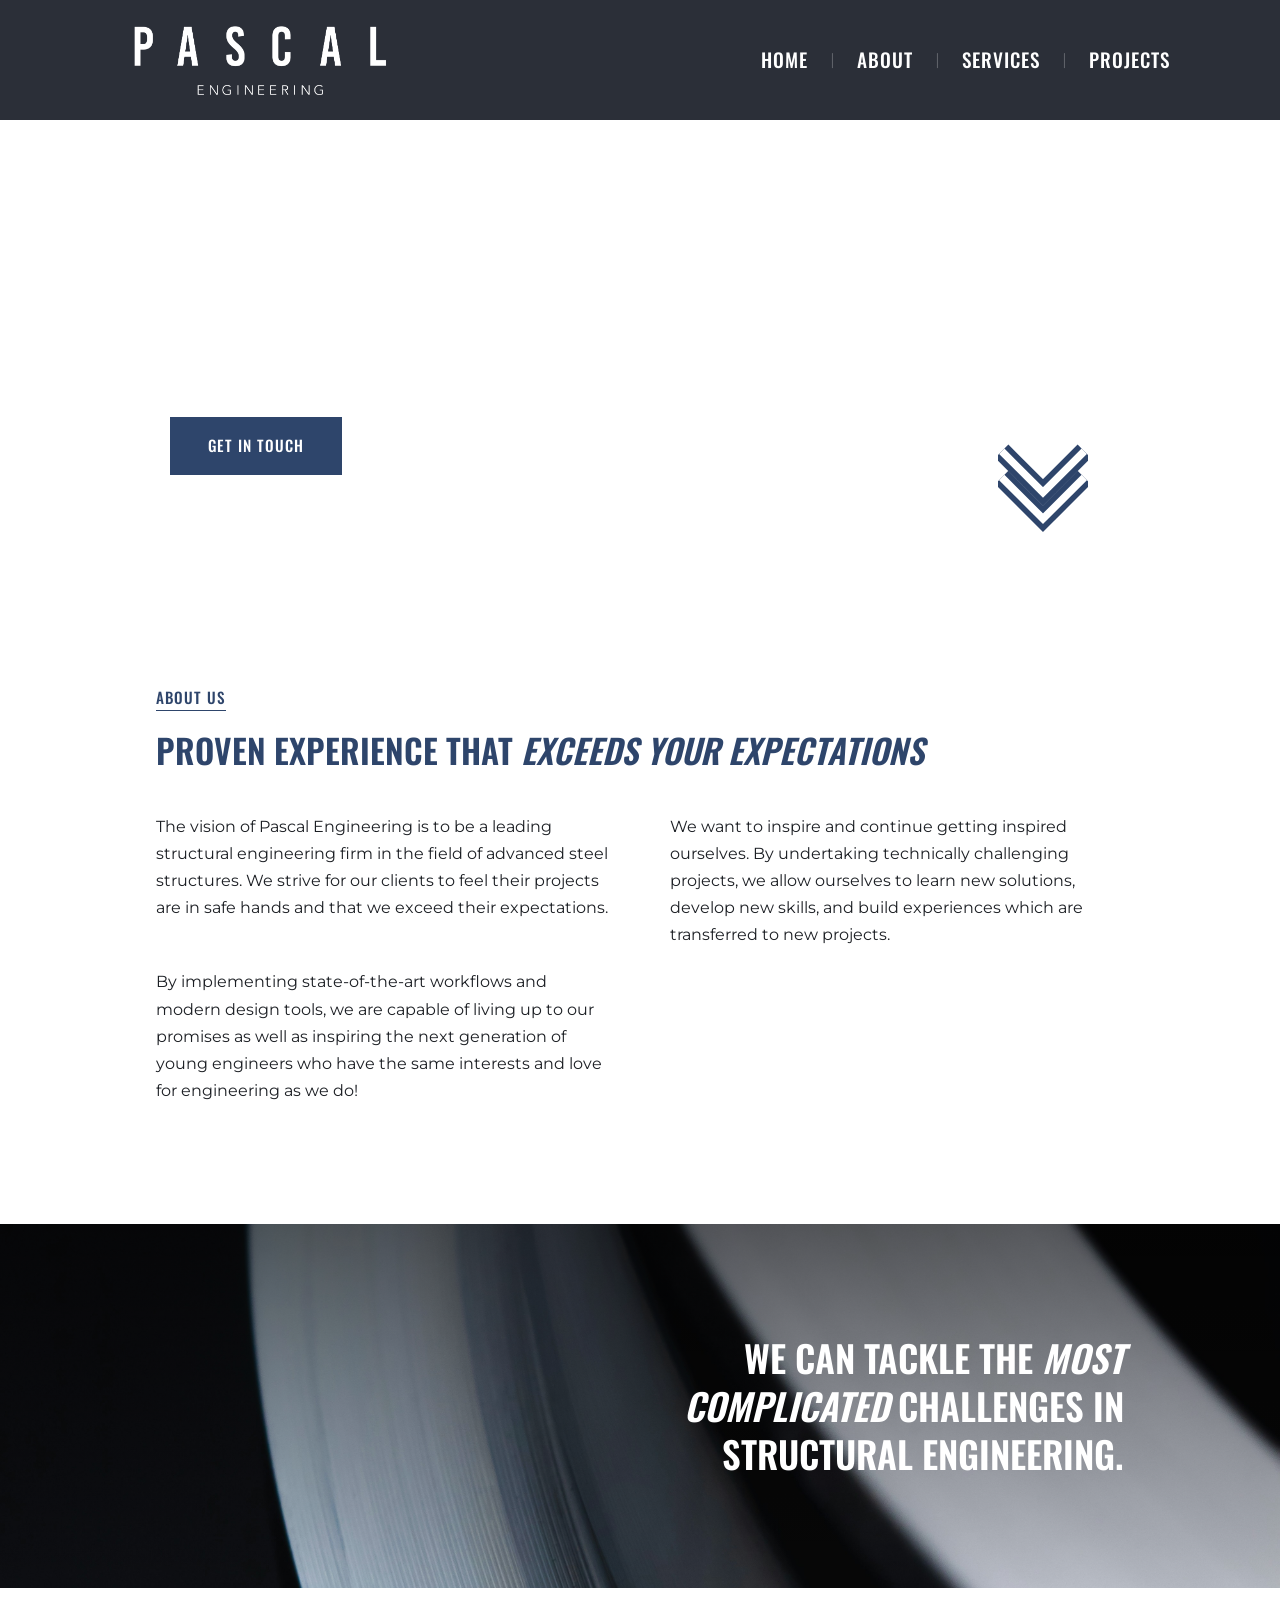
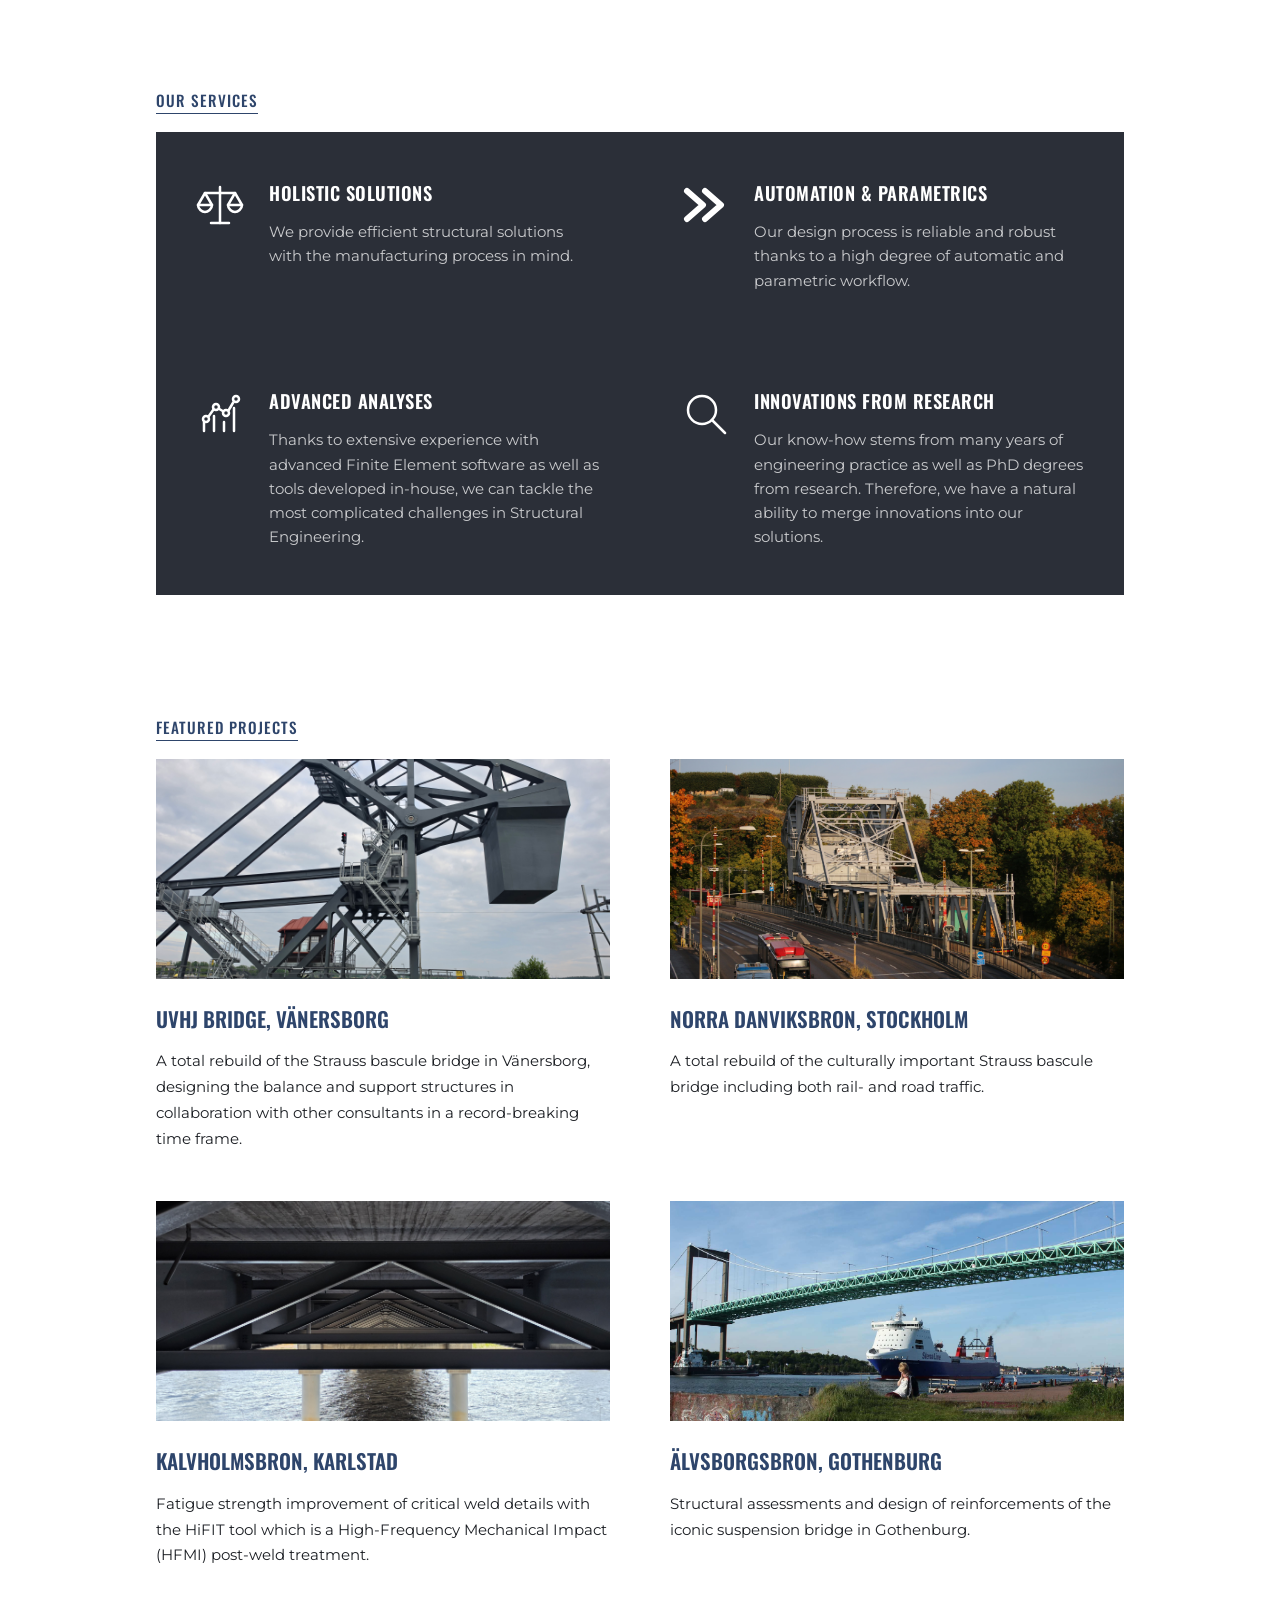
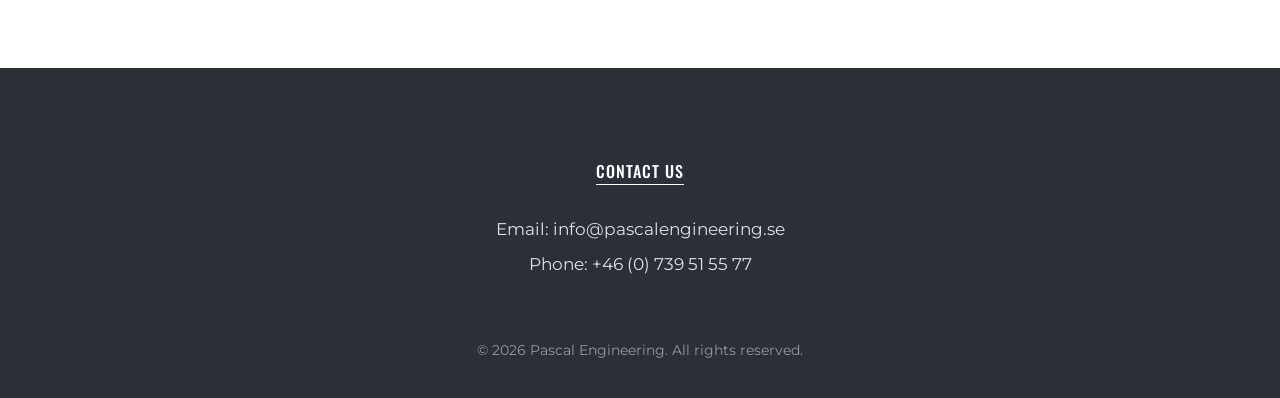
==== Lollos/index.html @ 4a27e99e "Lollos sida" ====
<!DOCTYPE html>
<html lang="en">
<head>
    <meta charset="UTF-8">
    <meta name="viewport" content="width=device-width, initial-scale=1.0">
    <title>Pascal Engineering | Structural steel design</title>
    <link rel="icon" type="image/png" href="favicon.png">
    <link rel="preconnect" href="https://fonts.googleapis.com">
    <link rel="preconnect" href="https://fonts.gstatic.com" crossorigin>
    <link href="https://fonts.googleapis.com/css2?family=Montserrat:ital,wght@0,100..900;1,100..900&family=Oswald:wght@400;500;600;700&display=swap" rel="stylesheet">
    <link rel="stylesheet" href="css/styles.css?v=4">
</head>
<body>

    <!-- Navigation Bar -->
    <header>
        <div class="container nav-container">
            <a href="#home" class="logo">
              <img src="logo.png" alt="Pascal Engineering" class="logo-img">
            </a>
            <nav>
                <ul>
                    <li><a href="#home">Home</a></li>
                    <li><a href="#about">About</a></li>
                    <li><a href="#services">Services</a></li>
                    <li><a href="#projects">Projects</a></li>
                </ul>
            </nav>
        </div>
    </header>

    <!-- Hero Section -->
    <div id="home" class="hero">
      <div class="hero-bg bg1"></div>
      <div class="hero-bg bg2"></div>
      <div class="hero-bg bg3"></div>
      <div class="hero-bg bg4"></div>
      <div class="hero-bg bg5"></div>
      <div class="hero-bg bg6"></div>

      <div class="container hero-content">
        <p class="eyebrow eyebrow-light">A small company with a big know-how</p>
        <h1>Designing Steel<br>Structures.</h1>
        <a href="#contact" class="btn">Get in Touch</a>
      </div>

      <svg class="hero-chevron" viewBox="0 0 120 100" xmlns="http://www.w3.org/2000/svg">
        <polyline points="5,5 60,60 115,5" fill="none" stroke="#2e456b" stroke-width="25"/>
        <polyline points="5,5 60,60 115,5" fill="none" stroke="#ffffff" stroke-width="10"/>
        <polyline points="5,40 60,95 115,40" fill="none" stroke="#2e456b" stroke-width="25"/>
        <polyline points="5,40 60,95 115,40" fill="none" stroke="#ffffff" stroke-width="10"/>
      </svg>
    </div>

    <!-- About Section -->
    <section id="about" class="about">
        <div class="container">
            <p class="eyebrow">About Us</p>
            <h2 class="section-heading">Proven experience that <em>exceeds your expectations</em></h2>
            <div class="about-columns">
                <p>The vision of Pascal Engineering is to be a leading structural engineering firm in the field of advanced steel structures. We strive for our clients to feel their projects are in safe hands and that we exceed their expectations.</p>

                <p>We want to inspire and continue getting inspired ourselves. By undertaking technically challenging projects, we allow ourselves to learn new solutions, develop new skills, and build experiences which are transferred to new projects.</p>

                <p>By implementing state-of-the-art workflows and modern design tools, we are capable of living up to our promises as well as inspiring the next generation of young engineers who have the same interests and love for engineering as we do!</p>
            </div>
        </div>
    </section>

    <!-- Banner Quote -->
    <section class="banner-quote">
        <div class="container">
            <h2>We can tackle the <em>most complicated</em> challenges in structural engineering.</h2>
        </div>
    </section>

    <!-- Services Section -->
    <section id="services" class="services">
        <div class="container">
            <p class="eyebrow">Our Services</p>
            <div class="grid services-grid">
                <div class="service-card">
                    <div class="service-icon">
                        <svg viewBox="0 0 48 48" fill="none" xmlns="http://www.w3.org/2000/svg">
                            <path d="M24 6V42" stroke="white" stroke-width="2.5" stroke-linecap="round"/>
                            <path d="M9 12H39" stroke="white" stroke-width="2.5" stroke-linecap="round"/>
                            <path d="M9 12L2 24H16L9 12Z" stroke="white" stroke-width="2.5" stroke-linejoin="round"/>
                            <path d="M39 12L32 24H46L39 12Z" stroke="white" stroke-width="2.5" stroke-linejoin="round"/>
                            <path d="M2 24C2 28 6 31 9 31C12 31 16 28 16 24" stroke="white" stroke-width="2.5" stroke-linecap="round"/>
                            <path d="M32 24C32 28 36 31 39 31C42 31 46 28 46 24" stroke="white" stroke-width="2.5" stroke-linecap="round"/>
                            <path d="M15 42H33" stroke="white" stroke-width="2.5" stroke-linecap="round"/>
                        </svg>
                    </div>
                    <div class="service-text">
                        <h3>Holistic Solutions</h3>
                        <p>We provide efficient structural solutions with the manufacturing process in mind.</p>
                    </div>
                </div>
                <div class="service-card">
                    <div class="service-icon service-icon-chevrons">
                        <svg viewBox="0 0 48 48" fill="none" xmlns="http://www.w3.org/2000/svg">
                            <path d="M6 10L22 24L6 38" stroke="white" stroke-width="6" stroke-linecap="round" stroke-linejoin="round"/>
                            <path d="M24 10L40 24L24 38" stroke="white" stroke-width="6" stroke-linecap="round" stroke-linejoin="round"/>
                        </svg>
                    </div>
                    <div class="service-text">
                        <h3>Automation &amp; Parametrics</h3>
                        <p>Our design process is reliable and robust thanks to a high degree of automatic and parametric workflow.</p>
                    </div>
                </div>
                <div class="service-card">
                    <div class="service-icon">
                        <svg viewBox="0 0 48 48" fill="none" xmlns="http://www.w3.org/2000/svg">
                            <circle cx="10" cy="30" r="3" stroke="white" stroke-width="2.5"/>
                            <circle cx="20" cy="18" r="3" stroke="white" stroke-width="2.5"/>
                            <circle cx="30" cy="24" r="3" stroke="white" stroke-width="2.5"/>
                            <circle cx="40" cy="10" r="3" stroke="white" stroke-width="2.5"/>
                            <path d="M12.5 27.5L17.5 20.5" stroke="white" stroke-width="2.5"/>
                            <path d="M22.5 19.5L27.5 22.5" stroke="white" stroke-width="2.5"/>
                            <path d="M32.5 21.5L37.5 13" stroke="white" stroke-width="2.5"/>
                            <path d="M8 42V33" stroke="white" stroke-width="2.5" stroke-linecap="round"/>
                            <path d="M18 42V27" stroke="white" stroke-width="2.5" stroke-linecap="round"/>
                            <path d="M28 42V33" stroke="white" stroke-width="2.5" stroke-linecap="round"/>
                            <path d="M38 42V19" stroke="white" stroke-width="2.5" stroke-linecap="round"/>
                        </svg>
                    </div>
                    <div class="service-text">
                        <h3>Advanced Analyses</h3>
                        <p>Thanks to extensive experience with advanced Finite Element software as well as tools developed in-house, we can tackle the most complicated challenges in Structural Engineering.</p>
                    </div>
                </div>
                <div class="service-card">
                    <div class="service-icon">
                        <svg viewBox="0 0 48 48" fill="none" xmlns="http://www.w3.org/2000/svg">
                            <circle cx="21" cy="21" r="14" stroke="white" stroke-width="2.5"/>
                            <path d="M31 31L44 44" stroke="white" stroke-width="2.5" stroke-linecap="round"/>
                        </svg>
                    </div>
                    <div class="service-text">
                        <h3>Innovations from Research</h3>
                        <p>Our know-how stems from many years of engineering practice as well as PhD degrees from research. Therefore, we have a natural ability to merge innovations into our solutions.</p>
                    </div>
                </div>
            </div>
        </div>
    </section>

    <!-- Projects Section -->
    <section id="projects" class="projects">
        <div class="container">
            <p class="eyebrow">Featured Projects</p>
            <div class="grid projects-grid">
                <div class="project-card">
                    <div class="project-img">
                        <img src="images/uvhj.JPG" alt="UVHJ Bridge, Vänersborg">
                    </div>
                    <h3>UVHJ Bridge, Vänersborg</h3>
                    <p>A total rebuild of the Strauss bascule bridge in Vänersborg, designing the balance and support structures in collaboration with other consultants in a record-breaking time frame.</p>
                </div>
                <div class="project-card">
                    <div class="project-img">
                        <img src="images/ndb2.JPG" alt="Norra Danviksbron, Stockholm">
                    </div>
                    <h3>Norra Danviksbron, Stockholm</h3>
                    <p>A total rebuild of the culturally important Strauss bascule bridge including both rail- and road traffic.</p>
                </div>
                <div class="project-card">
                    <div class="project-img">
                        <img src="images/hfmi1.JPG" alt="Kalvholmsbron, Karlstad">
                    </div>
                    <h3>Kalvholmsbron, Karlstad</h3>
                    <p>Fatigue strength improvement of critical weld details with the HiFIT tool which is a High-Frequency Mechanical Impact (HFMI) post-weld treatment.</p>
                </div>
                <div class="project-card">
                    <div class="project-img">
                        <img src="images/abb.png" alt="Älvsborgsbron, Gothenburg">
                    </div>
                    <h3>Älvsborgsbron, Gothenburg</h3>
                    <p>Structural assessments and design of reinforcements of the iconic suspension bridge in Gothenburg.</p>
                </div>
            </div>
        </div>
    </section>

    <!-- Footer / Contact -->
    <footer id="contact">
        <div class="container">
            <p class="eyebrow eyebrow-light footer-heading">Contact Us</p>
            <p>Email: info@pascalengineering.se</p>
            <p>Phone: +46 (0) 739 51 55 77</p>
            <p class="copyright">&copy; 2026 Pascal Engineering. All rights reserved.</p>
        </div>
    </footer>

</body>
</html>
---- Lollos/css/styles.css ----
/* --- Base Reset & Typography --- */
* {
    margin: 0;
    padding: 0;
    box-sizing: border-box;
}

:root {
    --dark: #2b2f38;
    --navy: #2e456b;
    --navy-light: #4a6a99;
    --off-white: #f0f4f8;
    --text-body: #1c1f24;
}

html {
    /* scroll-behavior: smooth; */
    font-family: 'Montserrat', Tahoma, Geneva, Verdana, sans-serif;
    color: var(--text-body);
    line-height: 1.7;
}

body {
    background-color: #ffffff;
}

/* Fix 1: Precise scroll offset for header */
section, 
#home,
footer {
    scroll-margin-top: 120px;
}

h1, h2, h3, .eyebrow, .btn, nav ul li a, .logo {
    font-family: 'Oswald', 'Montserrat', sans-serif;
}

.container {
    width: 90%;
    max-width: 1100px;
    margin: 0 auto;
    padding: 0 20px;
}

section {
    padding: 100px 80px;
}

/* --- Eyebrow labels --- */
.eyebrow {
    display: inline-block;
    color: var(--navy);
    font-size: 0.95rem;
    font-weight: 500;
    letter-spacing: 1px;
    text-transform: uppercase;
    text-decoration: underline;
    text-underline-offset: 6px;
    margin-bottom: 18px;
}

.eyebrow-light {
    color: #ffffff;
}

/* --- Section headings --- */
.section-heading {
    font-size: 2.1rem;
    font-weight: 600;
    text-transform: uppercase;
    color: var(--navy);
    margin-bottom: 40px;
    line-height: 1.3;
}

.section-heading em {
    font-style: italic;
}

/* --- Header & Navigation --- */
header {
    background: var(--dark);
    position: fixed;
    width: 100%;
    top: 0;
    left: 0;
    z-index: 1000;
}

.nav-container {
    display: flex;
    justify-content: space-between;
    align-items: center;
    height: 120px;
}

.logo-img {
    height: 100px;
    width: auto;
    display: block;
}

nav ul {
    display: flex;
    list-style: none;
    align-items: center;
}

nav ul li {
    margin-left: 22px;
    display: flex;
    align-items: center;
}

nav ul li:not(:last-child)::after {
    content: '|';
    color: rgba(255, 255, 255, 0.35);
    margin-left: 22px;
    font-weight: 300;
}

nav ul li a {
    text-decoration: none;
    color: white;
    font-weight: 500;
    font-size: 1.2rem;
    letter-spacing: 1px;
    text-transform: uppercase;
    transition: color 0.3s;
}

nav ul li a:hover {
    color: var(--navy-light);
}

/* --- Hero Section --- */
.hero {
    position: relative;
    width: 100%;
    min-height: 65vh;
    overflow: hidden;
    display: flex;         
    align-items: center;   
    justify-content: flex-start;
}

.hero-bg {
    position: absolute;
    top: 0;
    left: 0;
    width: 100%;
    height: 100%;
    background-size: cover;
    background-position: center;
    opacity: 0;
    z-index: 1;
    animation: crossFade 60s infinite ease-in-out;
}

.hero-content {
    position: relative;
    z-index: 2;
    color: white;
    text-align: left;
    padding-left: 80px;
    padding-top: 160px;
    padding-bottom: 60px;
}

.bg1 {
    background-image: linear-gradient(100deg, rgba(10, 12, 16, 0.82) 0%, rgba(10, 12, 16, 0.45) 60%), url('../images/abb.png');
    animation-delay: 0s;
}
.bg2 {
    background-image: linear-gradient(100deg, rgba(10, 12, 16, 0.82) 0%, rgba(10, 12, 16, 0.45) 60%), url('../images/ndb.JPG');
    animation-delay: 10s;
}
.bg3 {
    background-image: linear-gradient(100deg, rgba(10, 12, 16, 0.82) 0%, rgba(10, 12, 16, 0.45) 60%), url('../images/ndb2.JPG');
    animation-delay: 20s;
}
.bg4 {
    background-image: linear-gradient(100deg, rgba(10, 12, 16, 0.82) 0%, rgba(10, 12, 16, 0.45) 60%), url('../images/hfmi2.JPG');
    animation-delay: 30s;
}
.bg5 {
    background-image: linear-gradient(100deg, rgba(10, 12, 16, 0.82) 0%, rgba(10, 12, 16, 0.45) 60%), url('../images/hfmi1.JPG');
    animation-delay: 40s;
}
.bg6 {
    background-image: linear-gradient(100deg, rgba(10, 12, 16, 0.82) 0%, rgba(10, 12, 16, 0.45) 60%), url('../images/uvhj.JPG');
    animation-delay: 50s;
}

@keyframes crossFade {
    0% { opacity: 0; }
    5% { opacity: 1; }
    33.33% { opacity: 1; }
    38.33% { opacity: 0; }
    100% { opacity: 0; }
}

.hero h1 {
    font-size: 3.6rem;
    font-weight: 600;
    text-transform: uppercase;
    line-height: 1.15;
    margin-bottom: 30px;
}

.eyebrow-light.eyebrow {
    font-size: 1rem;
}

.btn {
    display: inline-block;
    background-color: var(--navy);
    color: white;
    padding: 16px 38px;
    text-decoration: none;
    font-weight: 500;
    letter-spacing: 1px;
    text-transform: uppercase;
    font-size: 0.95rem;
    box-shadow: 8px 8px 0 0 rgba(255, 255, 255, 0.9);
    transition: background 0.3s, transform 0.2s;
}

.btn:hover {
    background-color: var(--navy-light);
    transform: translate(2px, 2px);
    box-shadow: 6px 6px 0 0 rgba(255, 255, 255, 0.9);
}

/* Fix 4: Lift chevron vertical placement */
.hero-chevron {
    position: absolute;
    right: 15%;
    bottom: 50px;
    width: 90px;
    height: 100px;
    z-index: 3;
}

/* --- About --- */
.about {
    background-color: #ffffff;
    padding-top: 100px;
}

.about-columns {
    display: grid;
    grid-template-columns: repeat(2, 1fr);
    gap: 0 60px;
}

.about-columns p {
    margin-bottom: 20px;
}

/* --- Banner Quote --- */
.banner-quote {
    position: relative;
    background-image: linear-gradient(rgba(0, 0, 0, 0.55), rgba(230, 238, 247, 0.0)), url('../images/steel.JPG');
    background-size: cover;
    background-position: center 30%;
    padding: 110px 80px;
}

.banner-quote .container {
    display: flex;
    justify-content: flex-end;
}

.banner-quote h2 {
    color: white;
    font-size: 2.3rem;
    font-weight: 600;
    text-transform: uppercase;
    text-align: right;
    max-width: 520px;
    line-height: 1.3;
}

.banner-quote h2 em {
    font-style: italic;
}

/* --- Services --- */
.services {
    background-color: #ffffff;
}

.services-grid {
    display: grid;
    grid-template-columns: repeat(2, 1fr);
    gap: 2px;
    background-color: #2b2f38;
}

.service-card {
    background: var(--dark);
    padding: 45px 40px;
    display: flex;
    align-items: flex-start;
    gap: 25px;
}

.service-icon {
    flex-shrink: 0;
    width: 48px;
    height: 48px;
    margin-top: 4px;
}

.service-icon svg {
    width: 100%;
    height: 100%;
}

.service-text h3 {
    color: white;
    font-size: 1.15rem;
    font-weight: 600;
    text-transform: uppercase;
    letter-spacing: 0.5px;
    margin-bottom: 12px;
}

.service-text p {
    color: rgba(255, 255, 255, 0.75);
    font-size: 0.95rem;
    line-height: 1.6;
}

/* --- Projects --- */
.projects {
    background-color: #ffffff;
    padding-top: 20px;
}

.projects-grid {
    display: grid;
    grid-template-columns: repeat(2, 1fr);
    gap: 50px 60px;
}

.project-img {
    width: 100%;
    height: 220px;
    overflow: hidden;
    margin-bottom: 22px;
}

.project-img img {
    width: 100%;
    height: 100%;
    object-fit: cover;
    display: block;
}

.project-card h3 {
    color: var(--navy);
    font-size: 1.3rem;
    font-weight: 600;
    text-transform: uppercase;
    margin-bottom: 12px;
}

.project-card p {
    font-size: 0.95rem;
}

/* --- Footer / Contact --- */
footer {
    background-color: var(--dark);
    color: rgba(255, 255, 255, 0.85);
    text-align: center;
    padding: 90px 20px 30px;
}

.footer-heading {
    color: #ffffff;
    margin-bottom: 30px;
}

footer p {
    font-size: 1.05rem;
    margin-bottom: 6px;
}

footer .copyright {
    margin-top: 60px;
    font-size: 0.85rem;
    color: rgba(255, 255, 255, 0.5);
}

/* --- Responsive Adjustments (Mobile) --- */
@media (max-width: 768px) {

    /* Fix 1: Mobile scroll margin */
    section, 
    #home,
    footer {
        scroll-margin-top: 120px !important; 
    }

    section {
        padding: 50px 0 !important;
    }

    .nav-container {
        flex-direction: column;
        height: auto;
        padding: 10px 0;
    }

    /* Fix 3: Larger logo on mobile */
    .logo-img {
        height: 65px;
    }

    /* Fix 2: Keep nav links on one row */
    nav ul {
        margin-top: 8px;
        flex-wrap: nowrap;
        justify-content: center;
    }

    nav ul li {
        margin-left: 6px;
    }

    nav ul li:first-child {
        margin-left: 0;
    }

    nav ul li:not(:last-child)::after {
        margin-left: 6px;
        font-size: 0.75rem;
    }

    nav ul li a {
        font-size: 0.75rem;
        letter-spacing: 0.5px;
    }

    /* Hero adjustments */
    .hero {
        min-height: 70vh;
        padding-top: 120px;
        padding-bottom: 40px;
    }

    .hero-content {
        padding: 40px 15px 0;
        max-width: 100%;
    }

    .hero h1 {
        font-size: 2.2rem;
    }

    /* Fix 4: Raised mobile chevron */
    .hero-chevron {
        right: 20px;
        width: 50px;
        height: 40px;
        bottom: 35px;
    }

    .section-heading {
        font-size: 1.6rem;
    }

    .about-columns {
        grid-template-columns: 1fr;
    }

    .banner-quote {
        padding: 70px 20px;
    }

    .banner-quote .container {
        justify-content: flex-start;
    }

    .banner-quote h2 {
        font-size: 1.6rem;
        text-align: left;
        max-width: 100%;
    }

    .services-grid,
    .projects-grid {
        grid-template-columns: 1fr;
    }

    .service-card {
        padding: 35px 25px;
    }
}
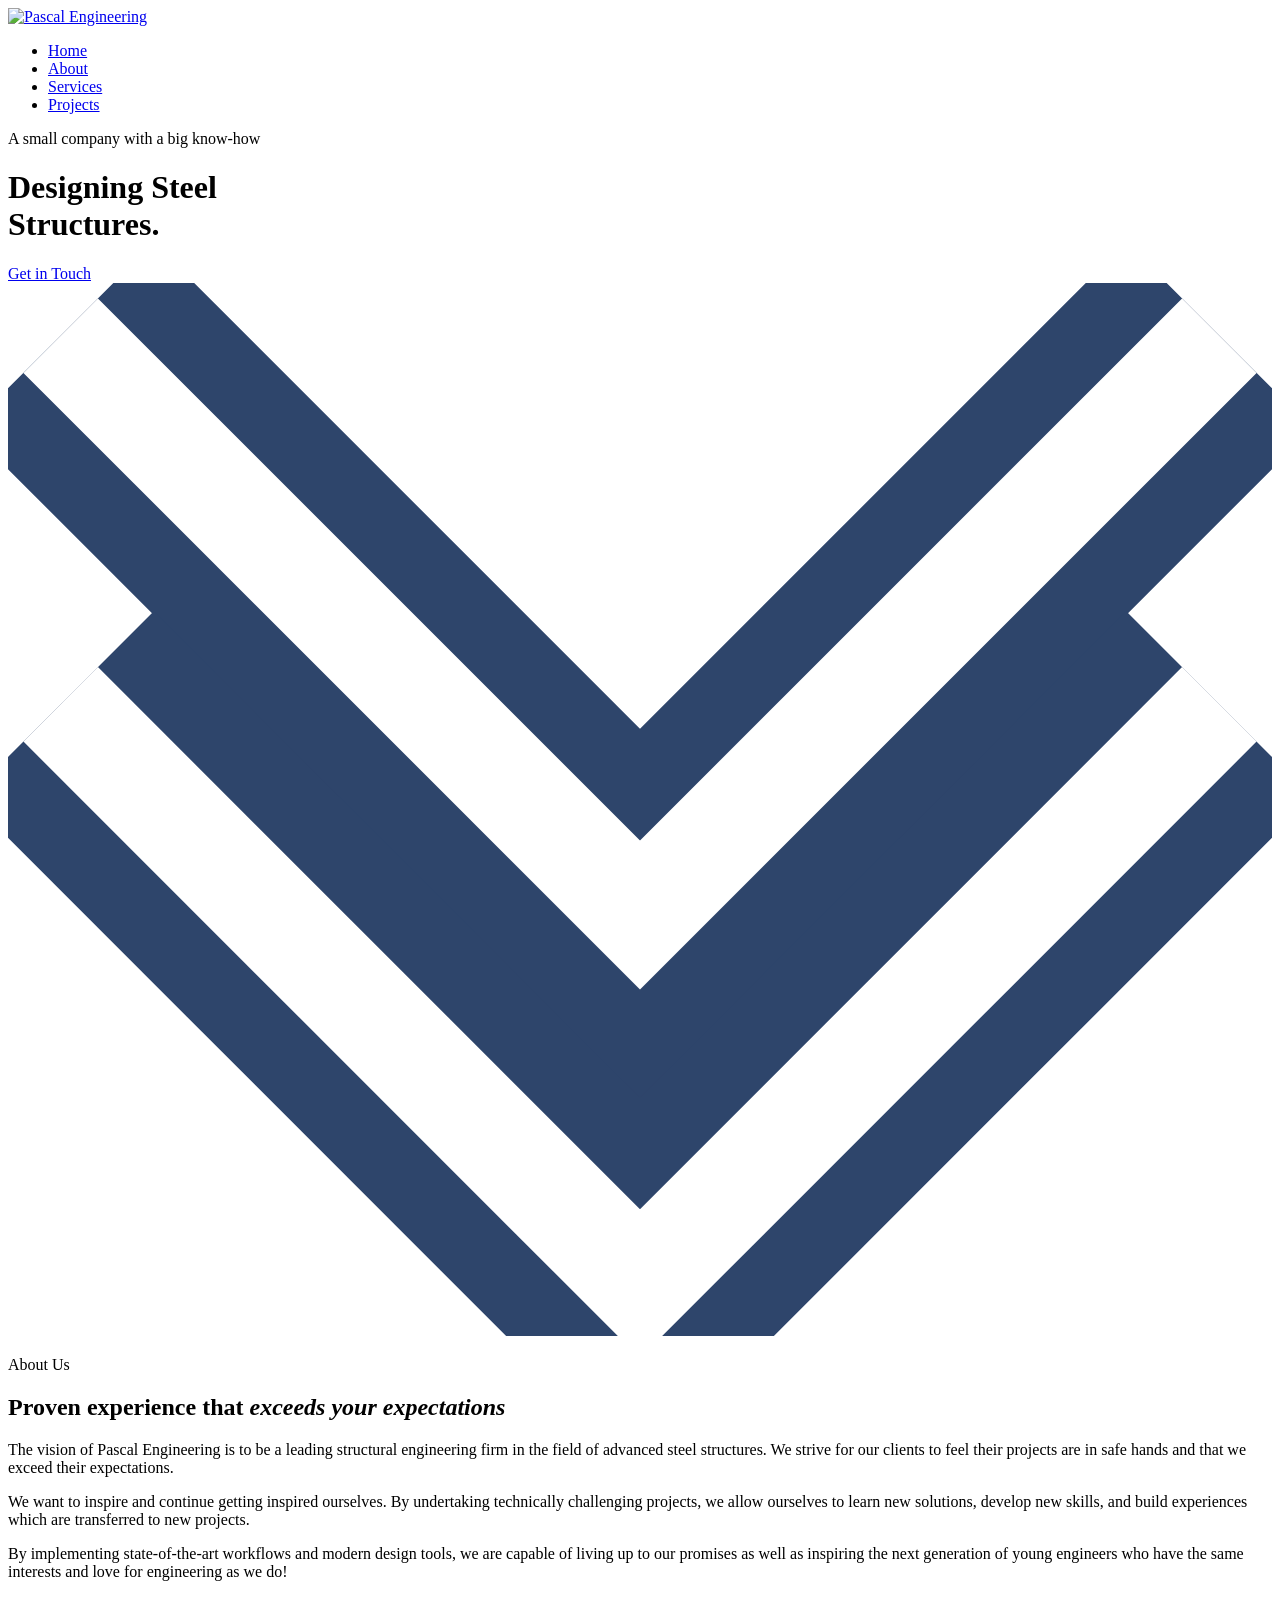
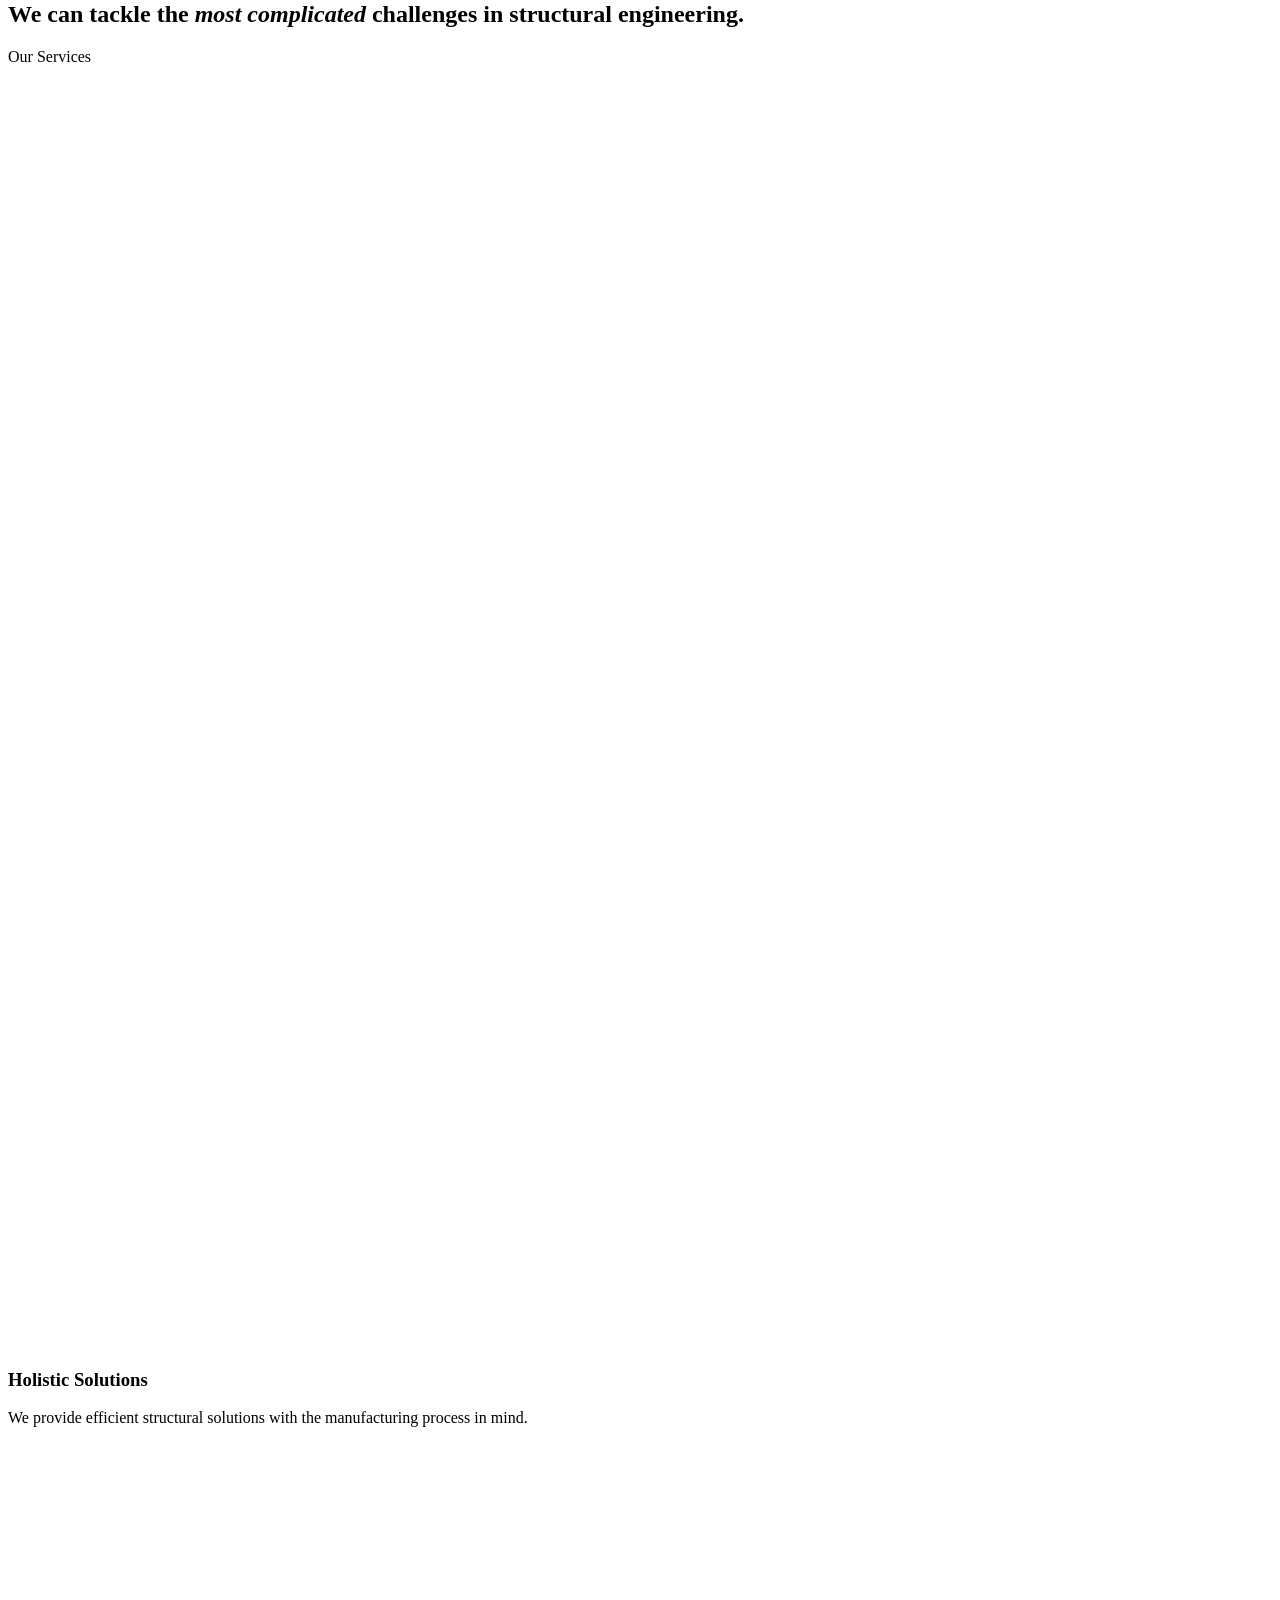
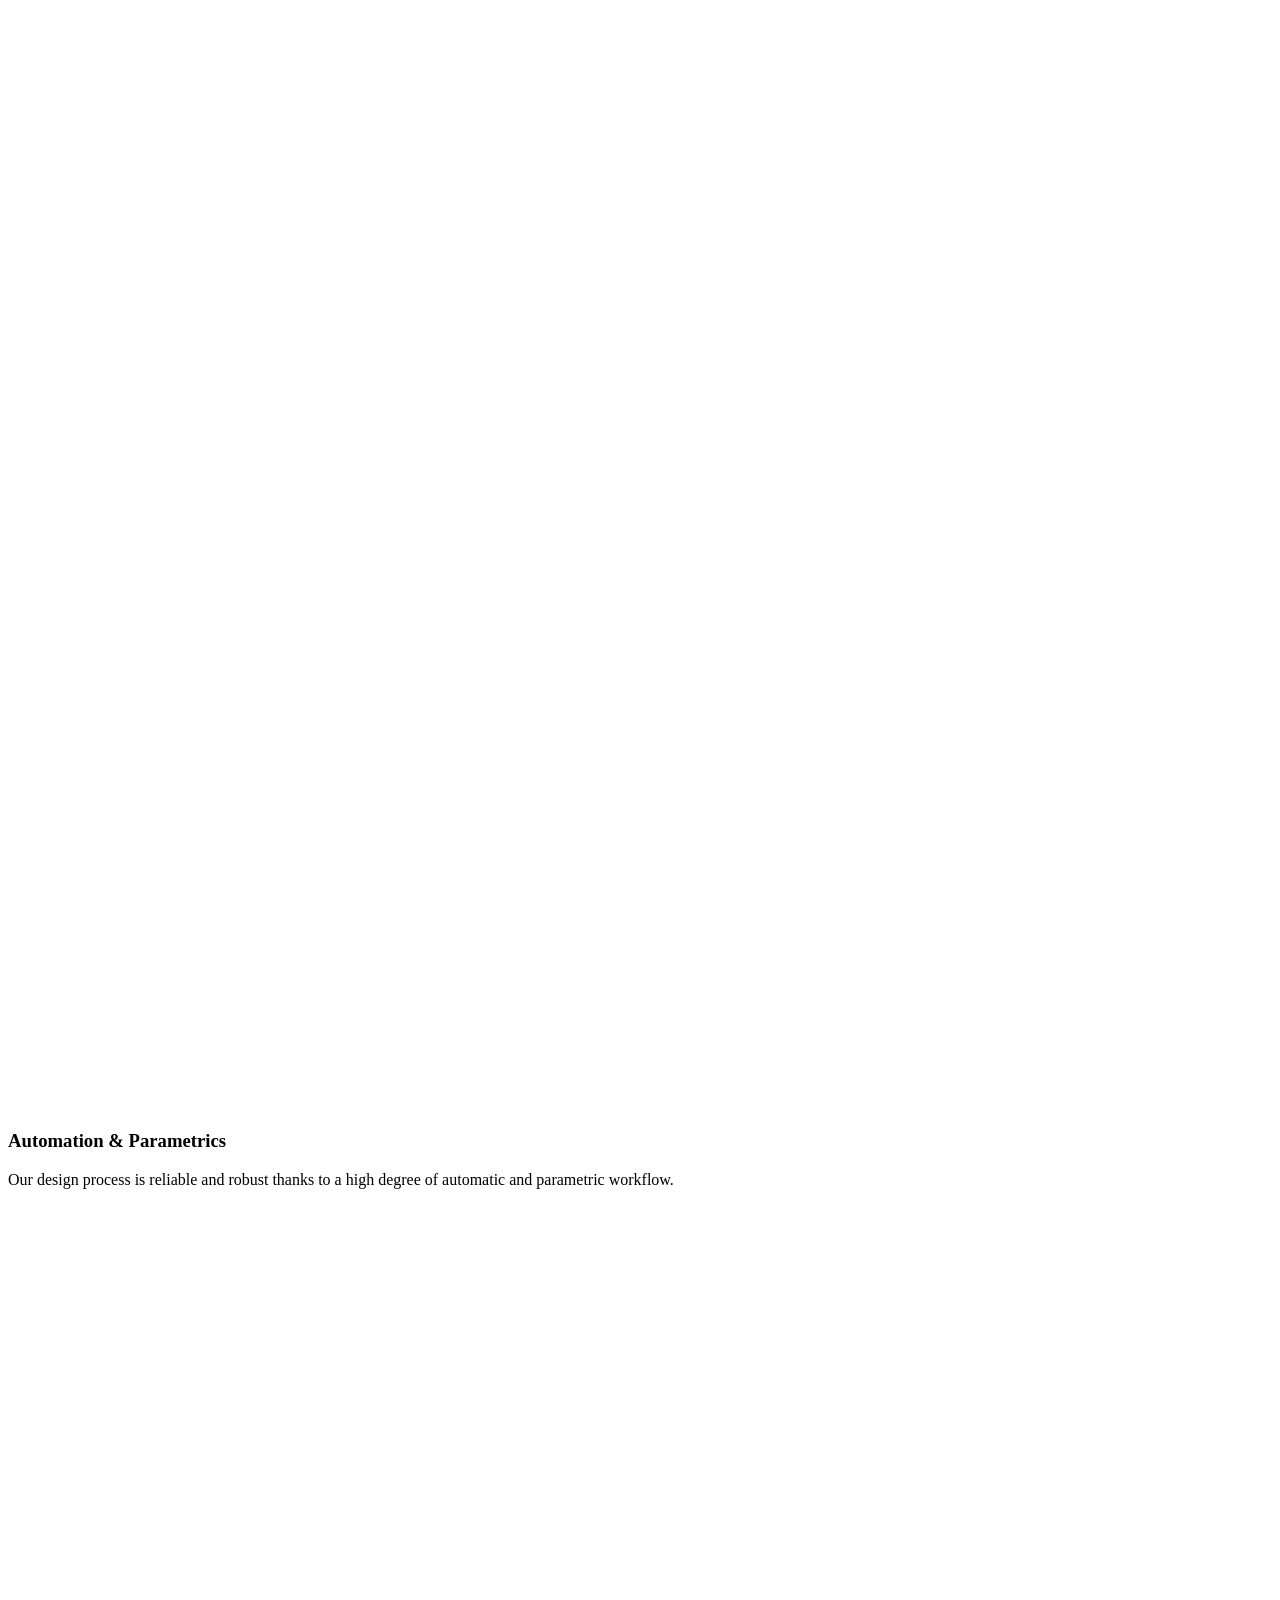
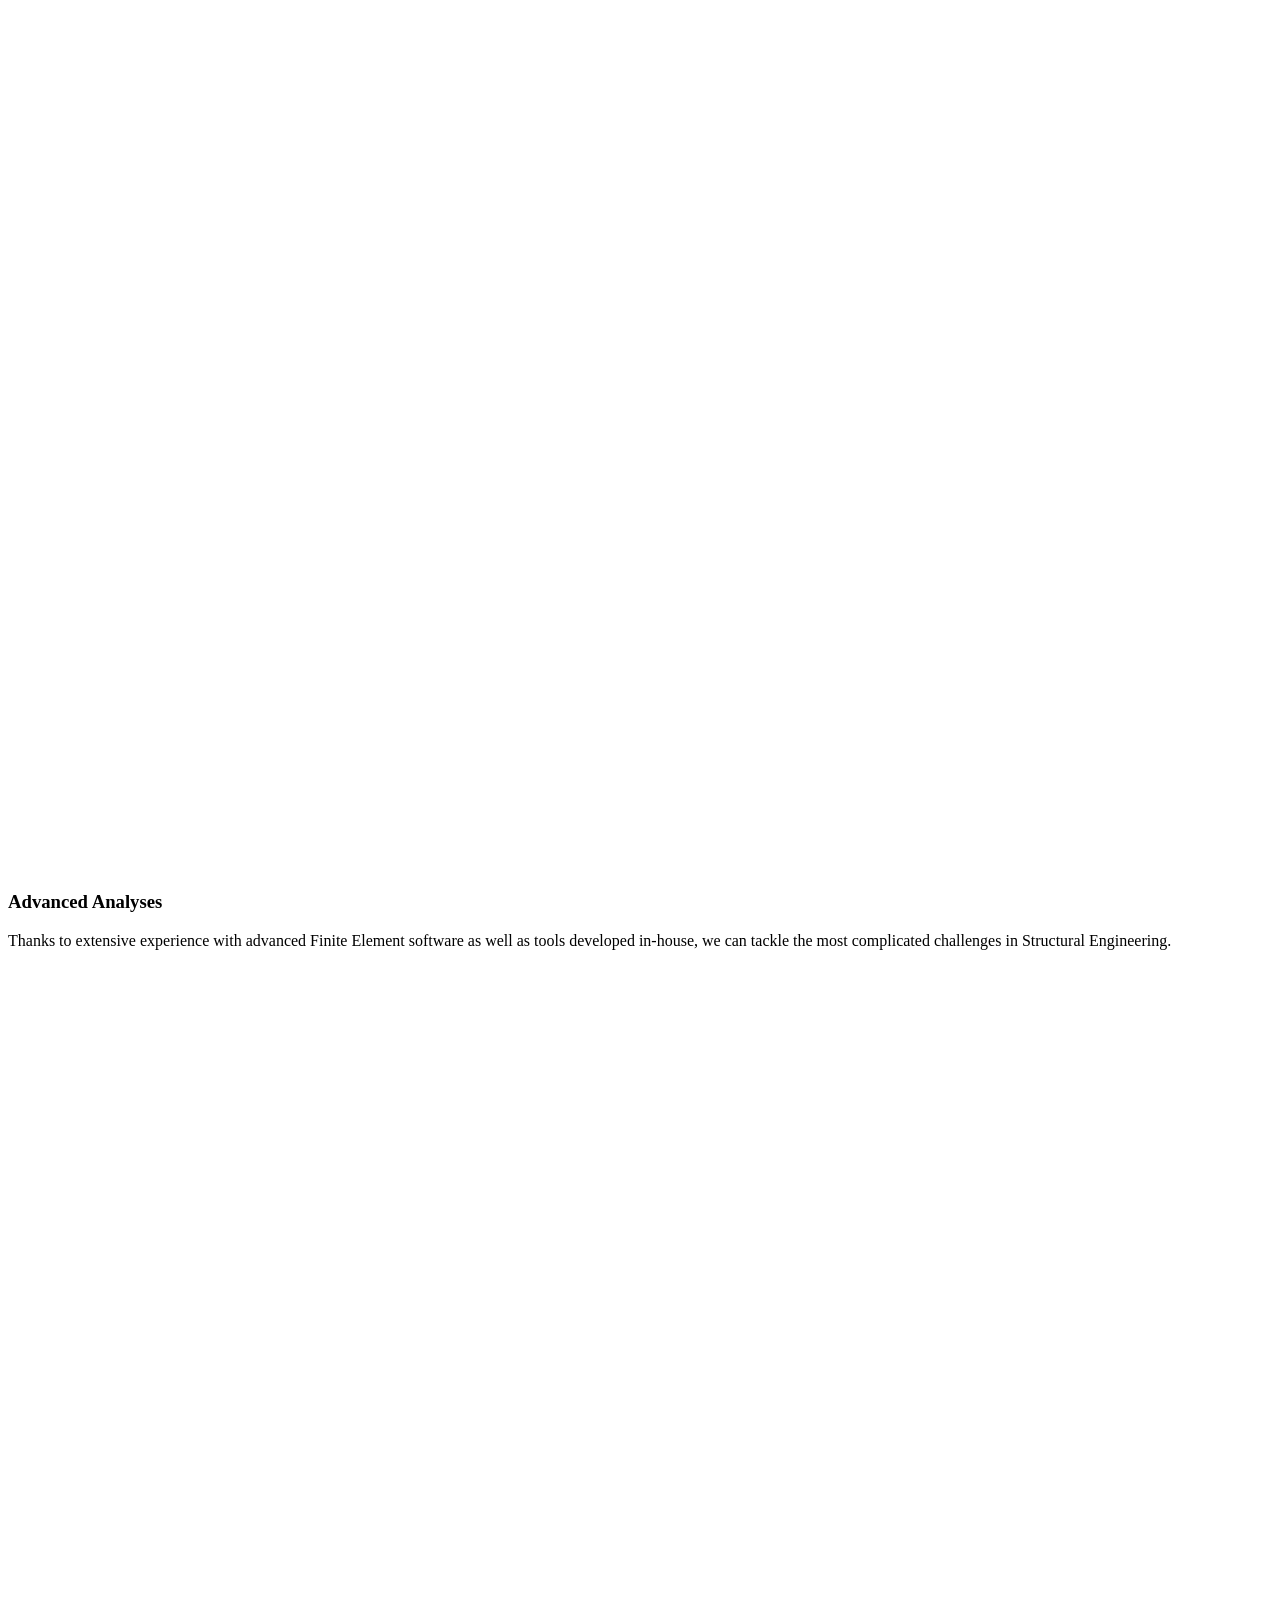
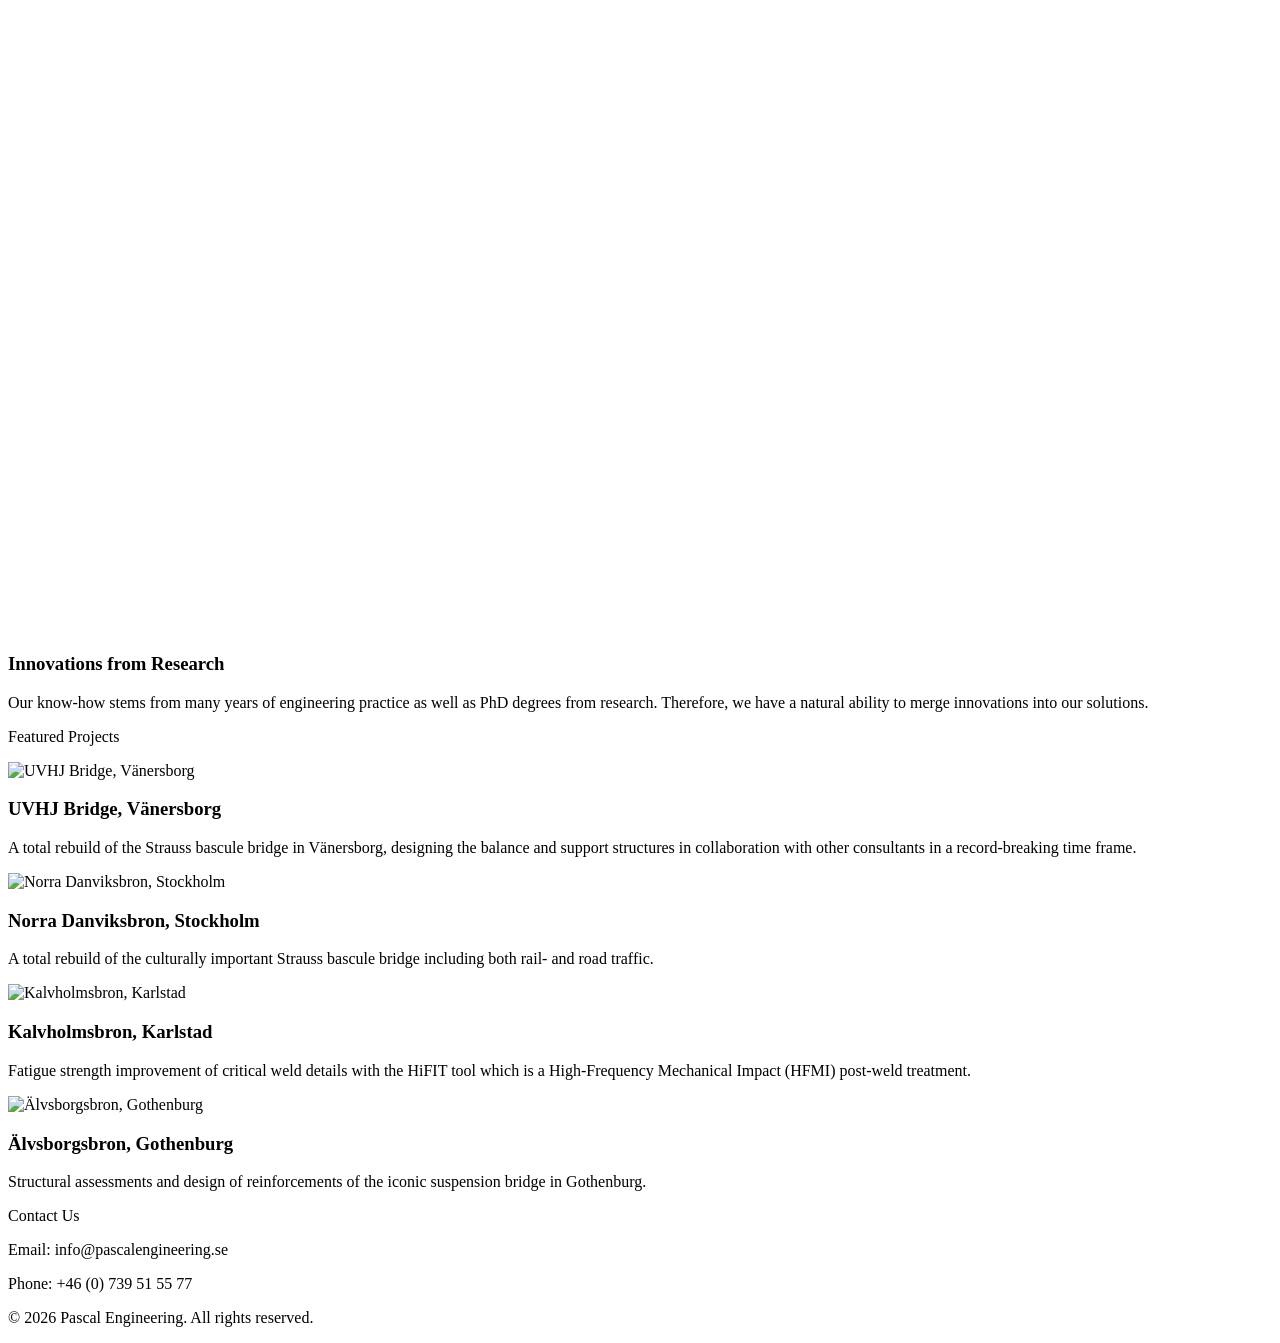
==== commit f4d6ff27: "Lollos sida" ====
--- a/Lollos/index.html
+++ b/Lollos/index.html
@@ -4,7 +4,7 @@
     <meta charset="UTF-8">
     <meta name="viewport" content="width=device-width, initial-scale=1.0">
     <title>Pascal Engineering | Structural steel design</title>
-    <link rel="icon" type="image/png" href="favicon.png">
+    <link rel="icon" type="image/png" href="Lollos/favicon.png">
     <link rel="preconnect" href="https://fonts.googleapis.com">
     <link rel="preconnect" href="https://fonts.gstatic.com" crossorigin>
     <link href="https://fonts.googleapis.com/css2?family=Montserrat:ital,wght@0,100..900;1,100..900&family=Oswald:wght@400;500;600;700&display=swap" rel="stylesheet">
@@ -16,7 +16,7 @@
     <header>
         <div class="container nav-container">
             <a href="#home" class="logo">
-              <img src="logo.png" alt="Pascal Engineering" class="logo-img">
+              <img src="Lollos/logo.png" alt="Pascal Engineering" class="logo-img">
             </a>
             <nav>
                 <ul>
@@ -152,28 +152,28 @@
             <div class="grid projects-grid">
                 <div class="project-card">
                     <div class="project-img">
-                        <img src="images/uvhj.JPG" alt="UVHJ Bridge, Vänersborg">
+                        <img src="Lollos/images/uvhj.JPG" alt="UVHJ Bridge, Vänersborg">
                     </div>
                     <h3>UVHJ Bridge, Vänersborg</h3>
                     <p>A total rebuild of the Strauss bascule bridge in Vänersborg, designing the balance and support structures in collaboration with other consultants in a record-breaking time frame.</p>
                 </div>
                 <div class="project-card">
                     <div class="project-img">
-                        <img src="images/ndb2.JPG" alt="Norra Danviksbron, Stockholm">
+                        <img src="Lollos/images/ndb2.JPG" alt="Norra Danviksbron, Stockholm">
                     </div>
                     <h3>Norra Danviksbron, Stockholm</h3>
                     <p>A total rebuild of the culturally important Strauss bascule bridge including both rail- and road traffic.</p>
                 </div>
                 <div class="project-card">
                     <div class="project-img">
-                        <img src="images/hfmi1.JPG" alt="Kalvholmsbron, Karlstad">
+                        <img src="Lollos/images/hfmi1.JPG" alt="Kalvholmsbron, Karlstad">
                     </div>
                     <h3>Kalvholmsbron, Karlstad</h3>
                     <p>Fatigue strength improvement of critical weld details with the HiFIT tool which is a High-Frequency Mechanical Impact (HFMI) post-weld treatment.</p>
                 </div>
                 <div class="project-card">
                     <div class="project-img">
-                        <img src="images/abb.png" alt="Älvsborgsbron, Gothenburg">
+                        <img src="Lollos/images/abb.png" alt="Älvsborgsbron, Gothenburg">
                     </div>
                     <h3>Älvsborgsbron, Gothenburg</h3>
                     <p>Structural assessments and design of reinforcements of the iconic suspension bridge in Gothenburg.</p>
